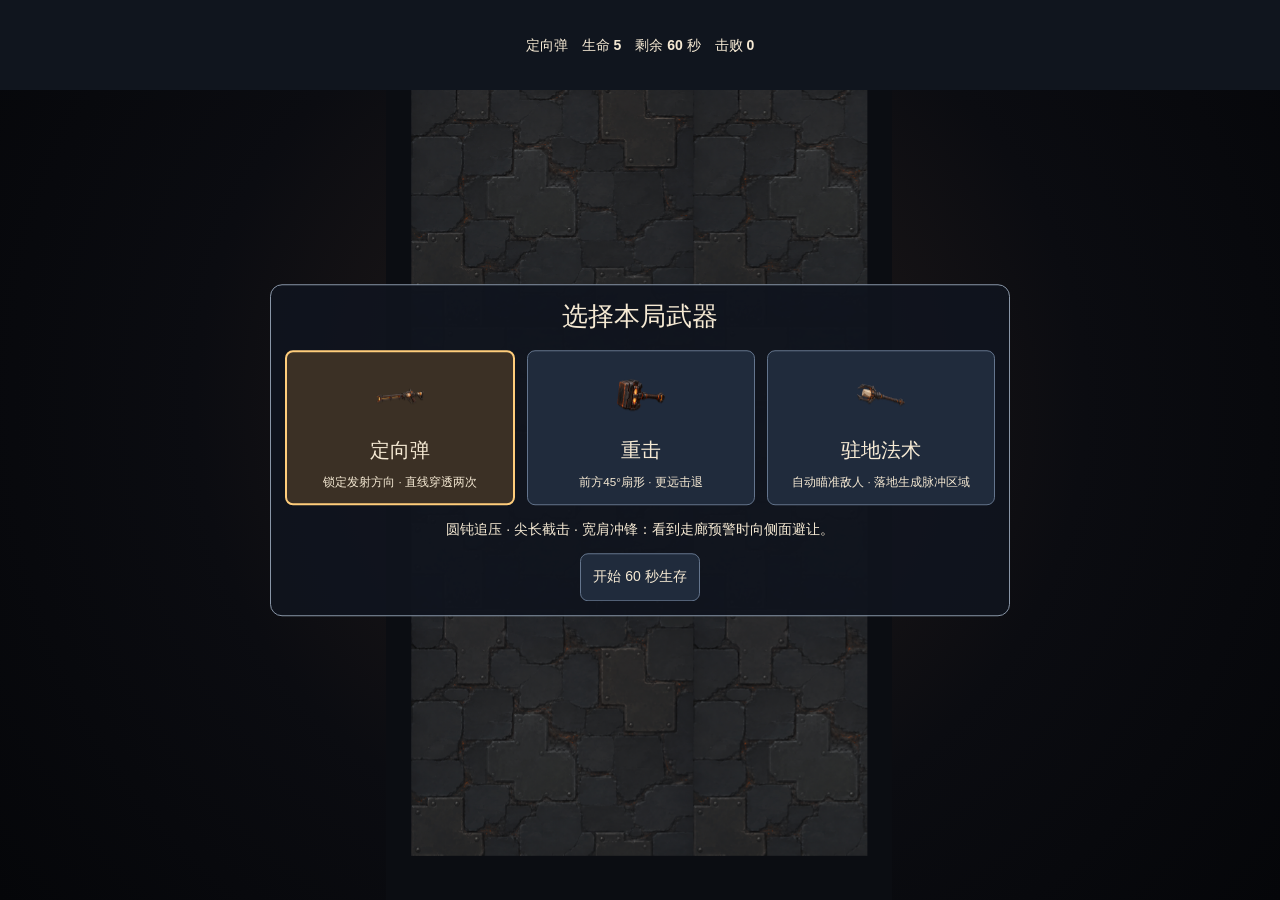
==== index.html @ f894506a "Publish snapshot dev-20260913-225417-011" ====
<!doctype html>
<html lang="zh-CN">
  <head>
    <meta charset="UTF-8" />
    <meta name="viewport" content="width=device-width, initial-scale=1.0, viewport-fit=cover" />
    <title>恶魔锻造炉</title>
    <script type="module" crossorigin src="./assets/index-Bvuli-i1.js"></script>
    <link rel="stylesheet" crossorigin href="./assets/index-CP-Qu5Fx.css">
  </head>
  <body>
    <main id="app-shell" aria-label="恶魔锻造炉">
      <div id="game-root"></div>
    </main>
  </body>
</html>
---- assets/index-CP-Qu5Fx.css ----
:root{color:#f6ead4;font-synthesis:none;background:#08090d;font-family:Inter,Microsoft YaHei,sans-serif}*{box-sizing:border-box}html,body{width:100%;height:100%;margin:0;overflow:hidden}body{background:radial-gradient(circle at 50% 45%,#251d1b 0%,#0b0c11 55%,#050609 100%)}#app-shell,#game-root{width:100%;height:100%;position:relative}#game-root canvas{display:block}html,body{overscroll-behavior:none}#app-shell{height:100dvh}:root{--safe-top:env(safe-area-inset-top,0px);--safe-right:env(safe-area-inset-right,0px);--safe-bottom:env(safe-area-inset-bottom,0px);--safe-left:env(safe-area-inset-left,0px)}.safe-area-probe{visibility:hidden;pointer-events:none;padding:var(--safe-top) var(--safe-right) var(--safe-bottom) var(--safe-left);position:fixed}#app-shell[data-game-layout=portrait]{-webkit-user-select:none;user-select:none;-webkit-touch-callout:none}#app-shell[data-game-layout=portrait] .diversity-top{top:var(--safe-top-px,0px);left:calc(50% + (var(--safe-left-px,0px) - var(--safe-right-px,0px)) / 2);width:calc(100% - var(--safe-left-px,0px) - var(--safe-right-px,0px));gap:8px;height:max(56px,min(10vh,96px));padding:8px 12px;transform:translate(-50%)}#app-shell[data-game-layout=portrait] .diversity-equipped,#app-shell[data-game-layout=portrait] .diversity-top>small{display:none}#app-shell[data-game-layout=portrait] .diversity-stats{text-align:center;font-size:14px;line-height:1.6}#app-shell[data-game-layout=portrait] .diversity-panel{width:calc(100% - var(--safe-left-px,0px) - var(--safe-right-px,0px) - 24px);left:calc(50% + (var(--safe-left-px,0px) - var(--safe-right-px,0px)) / 2);max-width:740px;max-height:calc(100dvh - var(--safe-top-px,0px) - var(--safe-bottom-px,0px) - 24px);top:calc(50% + (var(--safe-top-px,0px) - var(--safe-bottom-px,0px)) / 2);overscroll-behavior:contain;touch-action:pan-y;padding:14px}#app-shell[data-game-layout=portrait] .diversity-hud button{touch-action:manipulation;min-height:48px}.joystick-surface{z-index:9;pointer-events:none;position:fixed;inset:0}.joystick-surface[data-input-enabled=true][data-layout-ready=true]{pointer-events:auto;touch-action:none}.dynamic-joystick{z-index:9;pointer-events:none;place-items:center;display:grid;position:fixed}.dynamic-joystick[hidden]{display:none}.joystick-pad{background:#101823d9;border:2px solid #8a9fb7;border-radius:50%;position:absolute;inset:0}.joystick-surface[data-state=ACTIVE] .joystick-pad{border-color:#ffcd7b}.joystick-thumb{pointer-events:none;background:#d7e4f0b3;border:2px solid #edf7ff;border-radius:50%;width:54%;height:54%;display:block}@media (width<=520px) and (orientation:portrait){#app-shell[data-game-layout=portrait] .diversity-cards{flex-direction:column;gap:8px;margin:10px 0}#app-shell[data-game-layout=portrait] .diversity-card{text-align:left;grid-template-columns:40px 1fr;align-items:center;gap:4px 8px;padding:9px}#app-shell[data-game-layout=portrait] .diversity-card>span,#app-shell[data-game-layout=portrait] .diversity-card>img{grid-area:1/1/3;width:40px;height:40px}#app-shell[data-game-layout=portrait] .diversity-card b{grid-column:2;font-size:17px}#app-shell[data-game-layout=portrait] .diversity-card small{grid-column:2}#app-shell[data-game-layout=portrait] .diversity-status{margin-bottom:8px;font-size:20px}}.exam-hud{z-index:10;pointer-events:none;color:#f9edda;text-shadow:0 2px 5px #000;position:fixed;inset:0}.hud-top{-webkit-backdrop-filter:blur(8px);backdrop-filter:blur(8px);background:#0c0d12d1;border:1px solid #e7ae5c73;border-radius:12px;justify-content:space-between;align-items:center;gap:24px;min-width:min(720px,100vw - 32px);padding:7px 18px;display:flex;position:absolute;top:8px;left:50%;transform:translate(-50%)}.hud-chip{gap:3px;min-width:86px;display:grid}.hud-label{color:#c8a97b;letter-spacing:.16em;font-size:11px}.hud-value{font-size:20px;font-weight:800}.hud-center{background:#08090dbd;border:1px solid #f4bd664d;border-radius:16px;place-items:center;gap:9px;width:min(520px,100vw - 40px);padding:22px;display:grid;position:absolute;bottom:58px;left:50%;transform:translate(-50%)}.hud-center[data-running=true]{display:none}.hud-status{color:#ffc56e;letter-spacing:.08em;font-size:clamp(24px,4vw,42px);font-weight:900}.hud-action{color:#dfd1be;font-size:15px}.hud-foot{color:#b9aa98;letter-spacing:.05em;font-size:12px;position:absolute;top:27px;left:18px}.pressure-hud{z-index:10;pointer-events:none;color:#f6ead4;position:fixed;inset:0}.pressure-title{font-size:24px;font-weight:900;position:absolute;top:18px;left:50%;transform:translate(-50%)}#app-shell[data-pressure-slice=s3-2] .pressure-title{color:#ffcf66}.pressure-instruction{background:#080a10c7;border-radius:10px;padding:8px 14px;position:absolute;bottom:18px;left:50%;transform:translate(-50%)}.pressure-debug{background:#080a10d9;border:1px solid #6ce5a2;gap:6px;padding:10px;font-size:12px;display:grid;position:absolute;top:62px;right:18px}.pressure-hud[data-debug=false] .pressure-debug{display:none}.a2-trial-panel{z-index:12;color:#d1d9df;background:#090e14eb;border:1px solid #53616e;border-radius:10px;gap:8px;max-width:min(340px,100vw - 40px);padding:14px;font-size:12px;display:grid;position:fixed;top:62px;left:20px}.a2-trial-panel strong{color:#b9e8ee;font-size:16px}.a2-trial-actions{flex-wrap:wrap;gap:6px;display:flex}.a2-trial-actions button,.a2-trial-actions a{color:#eef0ed;font:inherit;cursor:pointer;background:#202a35;border:1px solid #53616e;border-radius:5px;padding:6px 8px;text-decoration:none}.a2-trial-actions button[aria-pressed=true]{color:#c4f4f8;background:#21444d;border-color:#8bd4df}.a2-trial-actions :focus-visible{outline-offset:2px;outline:2px solid #ffc56e}.a2-weapon-reference{border-top:1px solid #36404a;align-items:center;gap:10px;padding-top:6px;display:flex}.a2-weapon-reference small{color:#b2a48e}.a2-trial-fallback{z-index:12;color:#ffd395;background:#302315;border-radius:8px;padding:12px;position:fixed;top:64px;left:20px}@media (width<=720px){.a2-trial-panel{padding:8px;font-size:11px;top:52px;left:8px}.a2-weapon-reference{display:none}}
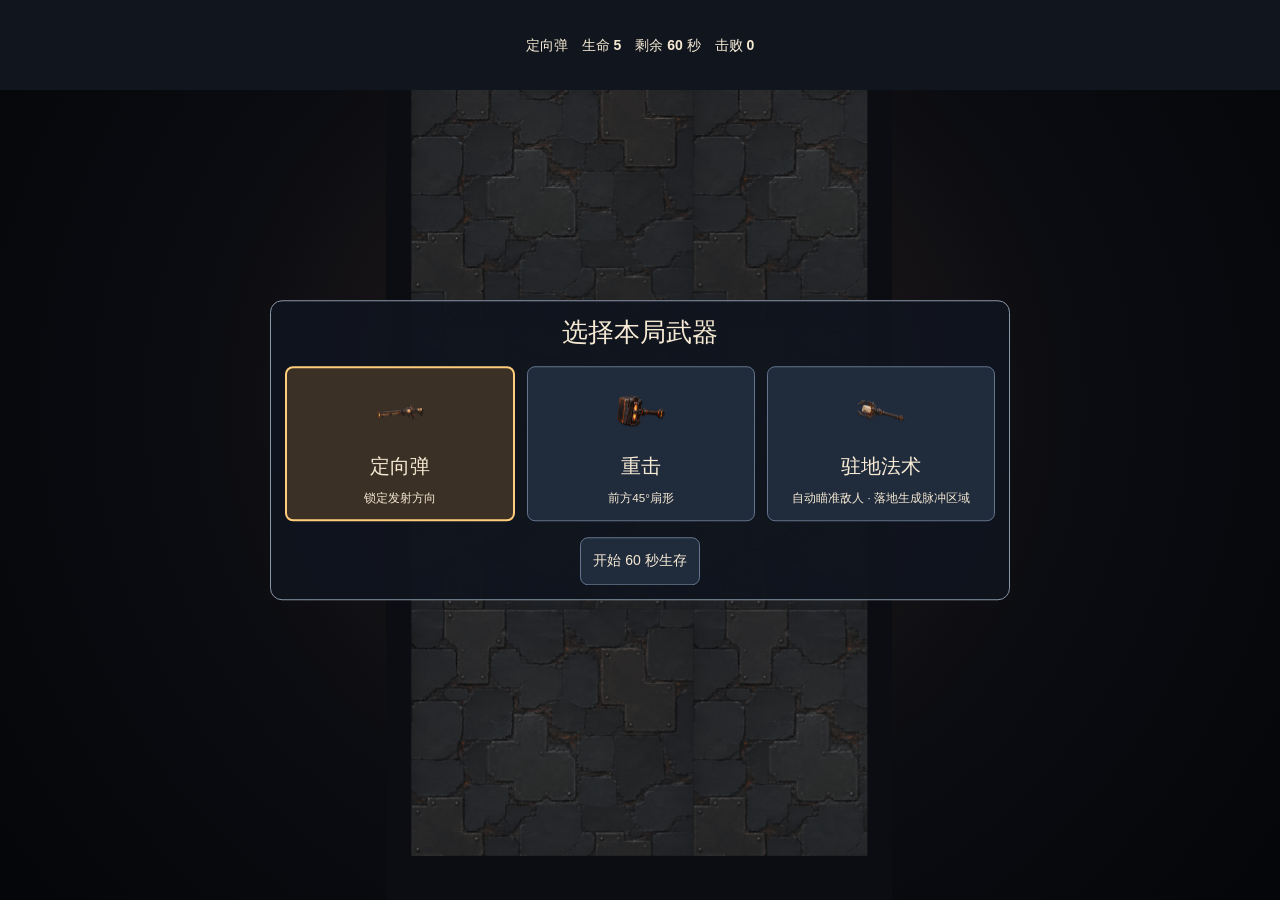
==== commit 764fa4df: "Publish snapshot dev-20260914-120658-793" ====
--- a/index.html
+++ b/index.html
@@ -4,12 +4,24 @@
     <meta charset="UTF-8" />
     <meta name="viewport" content="width=device-width, initial-scale=1.0, viewport-fit=cover" />
     <title>恶魔锻造炉</title>
-    <script type="module" crossorigin src="./assets/index-Bvuli-i1.js"></script>
+    <style>
+      html,body { margin:0; background:#0b0d12; color:#ffcf81; }
+      #boot-notice { position:fixed; inset:0; z-index:100; display:grid; place-content:center; gap:16px; text-align:center; background:#0b0d12; font:16px sans-serif; }
+      #boot-notice[hidden] { display:none; }
+      #boot-notice button { padding:12px; font:inherit; cursor:pointer; }
+    </style>
+    <script type="module" crossorigin src="./assets/index-DKPkmWWa.js"></script>
     <link rel="stylesheet" crossorigin href="./assets/index-CP-Qu5Fx.css">
   </head>
   <body>
     <main id="app-shell" aria-label="恶魔锻造炉">
       <div id="game-root"></div>
+      <section id="boot-notice" role="status" aria-live="polite">
+        <strong>恶魔锻造炉</strong>
+        <span>正在下载启动程序，首次打开可能稍慢…</span>
+        <button type="button" onclick="location.reload()">重新加载</button>
+      </section>
+      <noscript>请启用 JavaScript 后重新打开游戏。</noscript>
     </main>
   </body>
 </html>
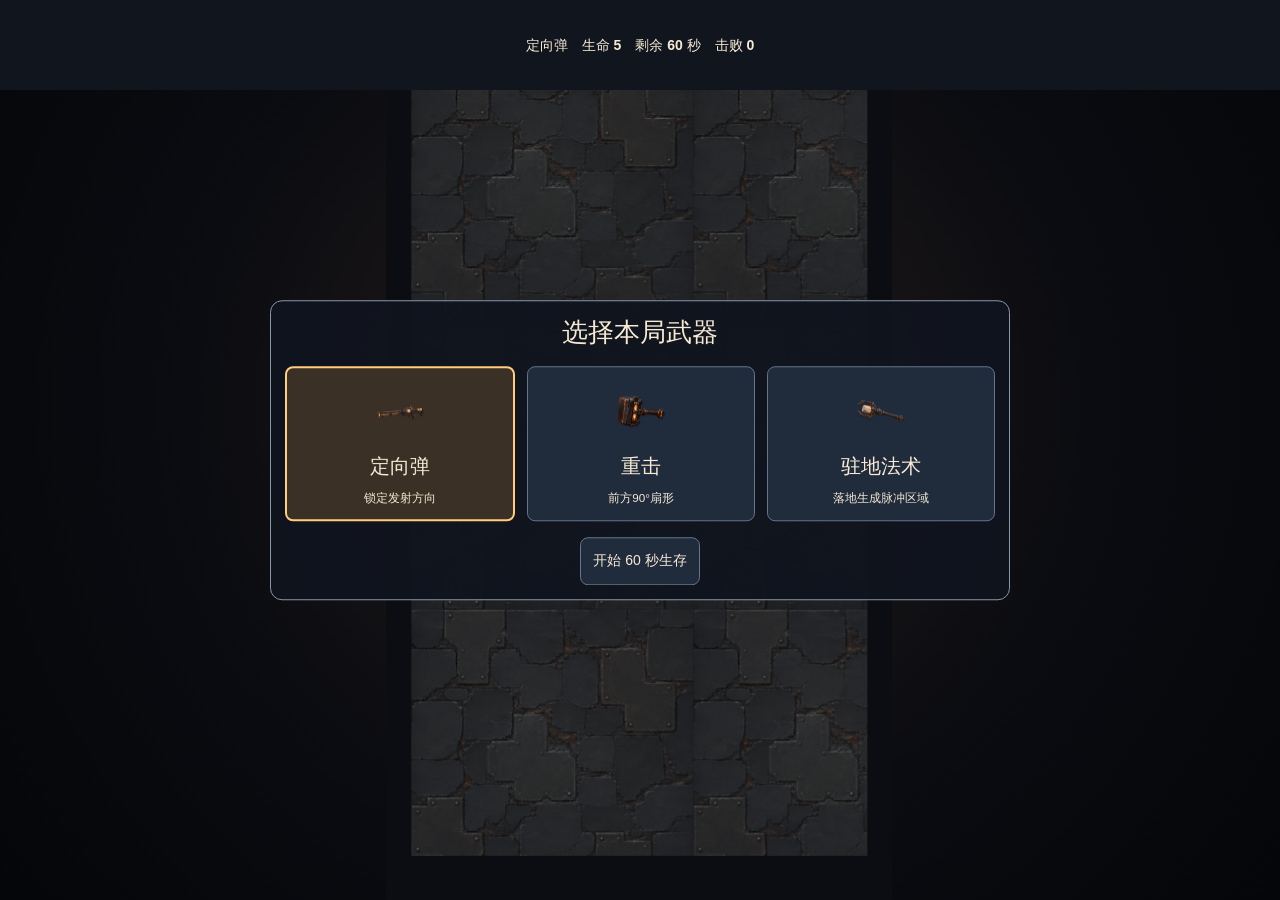
==== commit 9d174992: "Publish snapshot dev-20260914-150639-582" ====
--- a/index.html
+++ b/index.html
@@ -10,7 +10,7 @@
       #boot-notice[hidden] { display:none; }
       #boot-notice button { padding:12px; font:inherit; cursor:pointer; }
     </style>
-    <script type="module" crossorigin src="./assets/index-DKPkmWWa.js"></script>
+    <script type="module" crossorigin src="./assets/index-BbfDkiCK.js"></script>
     <link rel="stylesheet" crossorigin href="./assets/index-CP-Qu5Fx.css">
   </head>
   <body>
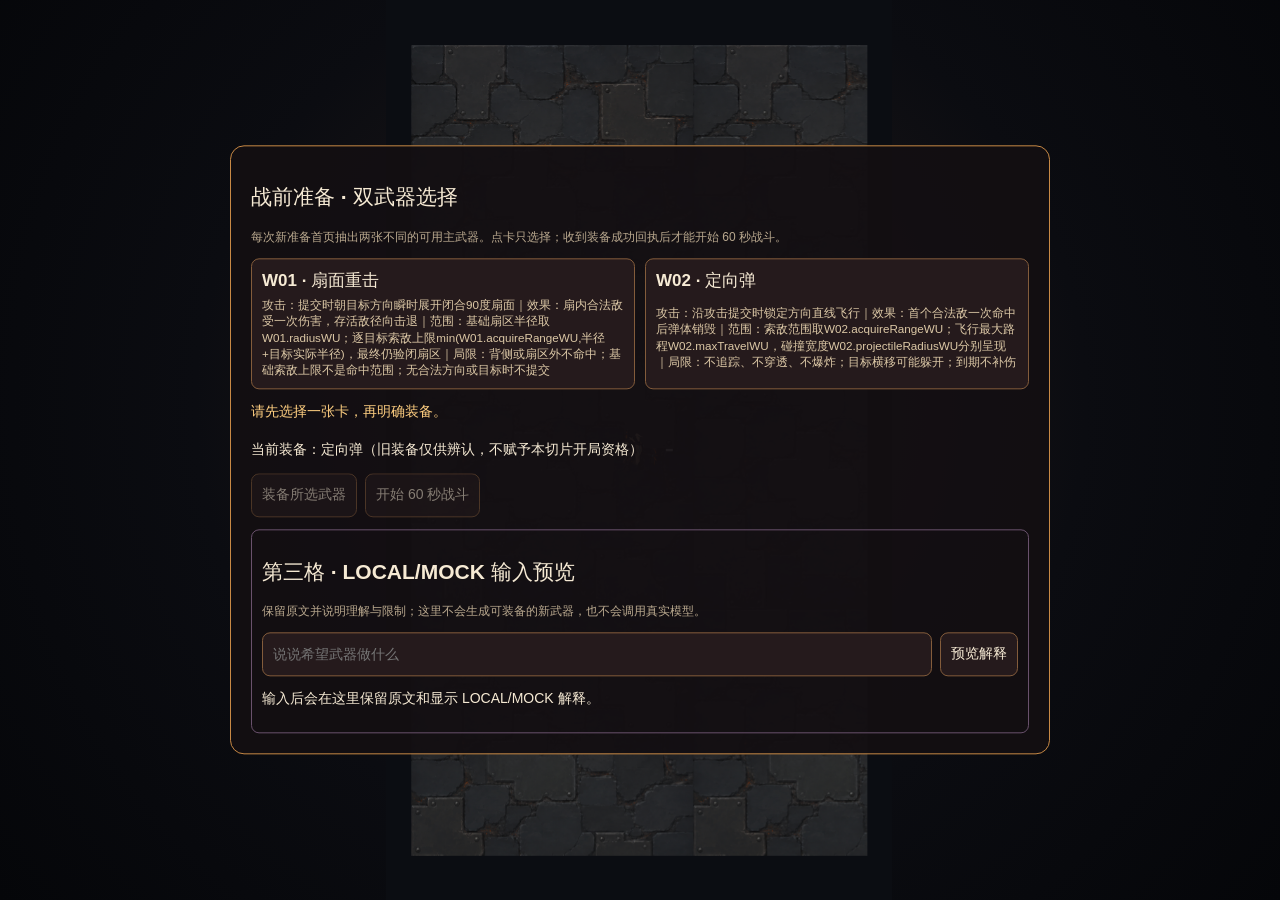
==== commit 7cab09ee: "Publish R07-R8 two-card trial A site" ====
--- a/index.html
+++ b/index.html
@@ -10,7 +10,7 @@
       #boot-notice[hidden] { display:none; }
       #boot-notice button { padding:12px; font:inherit; cursor:pointer; }
     </style>
-    <script type="module" crossorigin src="./assets/index-BbfDkiCK.js"></script>
+    <script type="module" crossorigin src="./assets/index-TL3aK7iD.js"></script>
     <link rel="stylesheet" crossorigin href="./assets/index-CP-Qu5Fx.css">
   </head>
   <body>
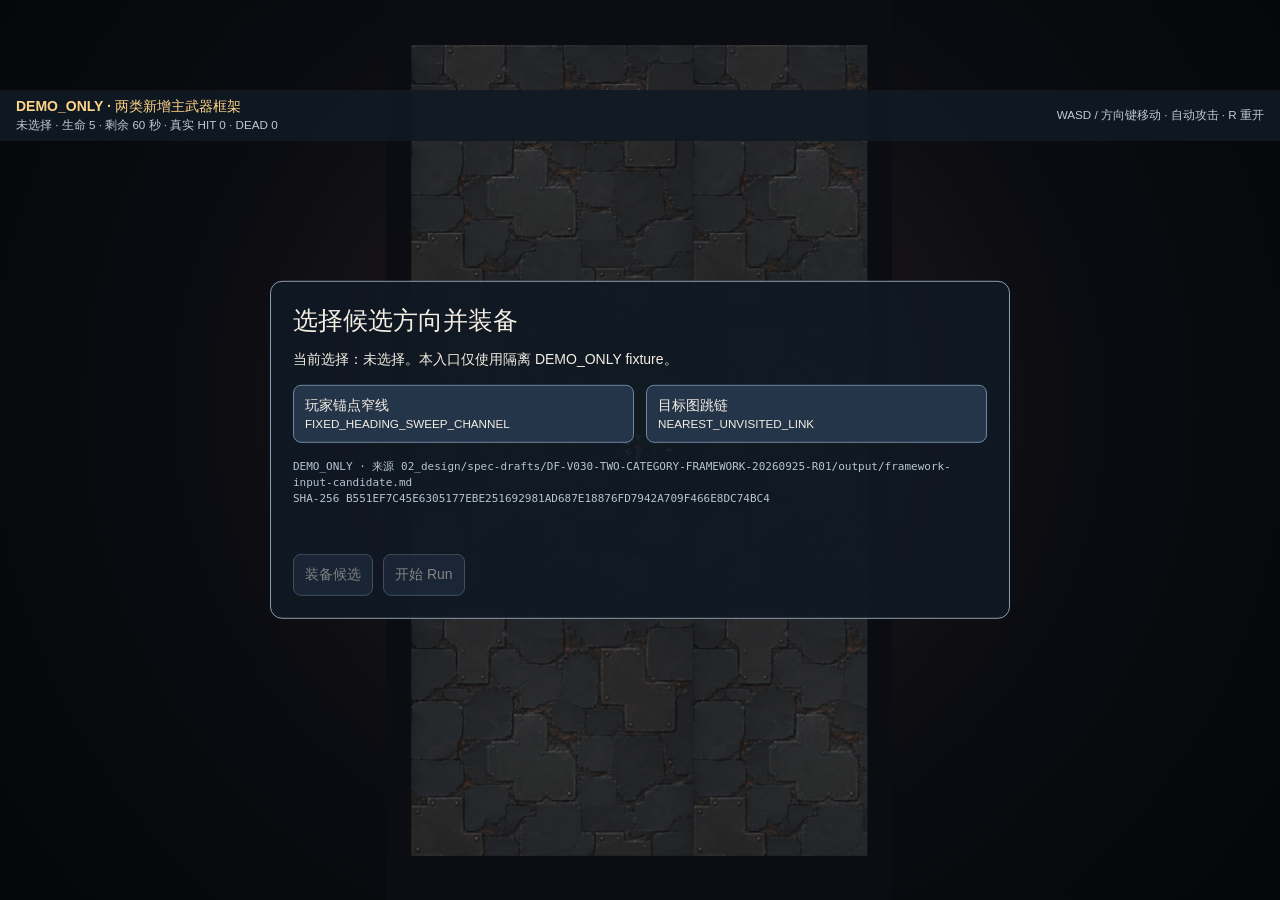
==== commit 400c136d: "Publish snapshot dev-20260925-230733-408" ====
--- a/index.html
+++ b/index.html
@@ -10,9 +10,11 @@
       #boot-notice[hidden] { display:none; }
       #boot-notice button { padding:12px; font:inherit; cursor:pointer; }
     </style>
-    <script type="module" crossorigin src="./assets/index-TL3aK7iD.js"></script>
+    <script type="module" crossorigin src="./assets/index-Cn4WMFUM.js"></script>
     <link rel="stylesheet" crossorigin href="./assets/index-CP-Qu5Fx.css">
-  </head>
+  <meta name="df-candidate-scope" content="DEMO_ONLY">
+<meta name="df-candidate-source-sha256" content="B551EF7C45E6305177EBE251692981AD687E18876FD7942A709F466E8DC74BC4">
+</head>
   <body>
     <main id="app-shell" aria-label="恶魔锻造炉">
       <div id="game-root"></div>
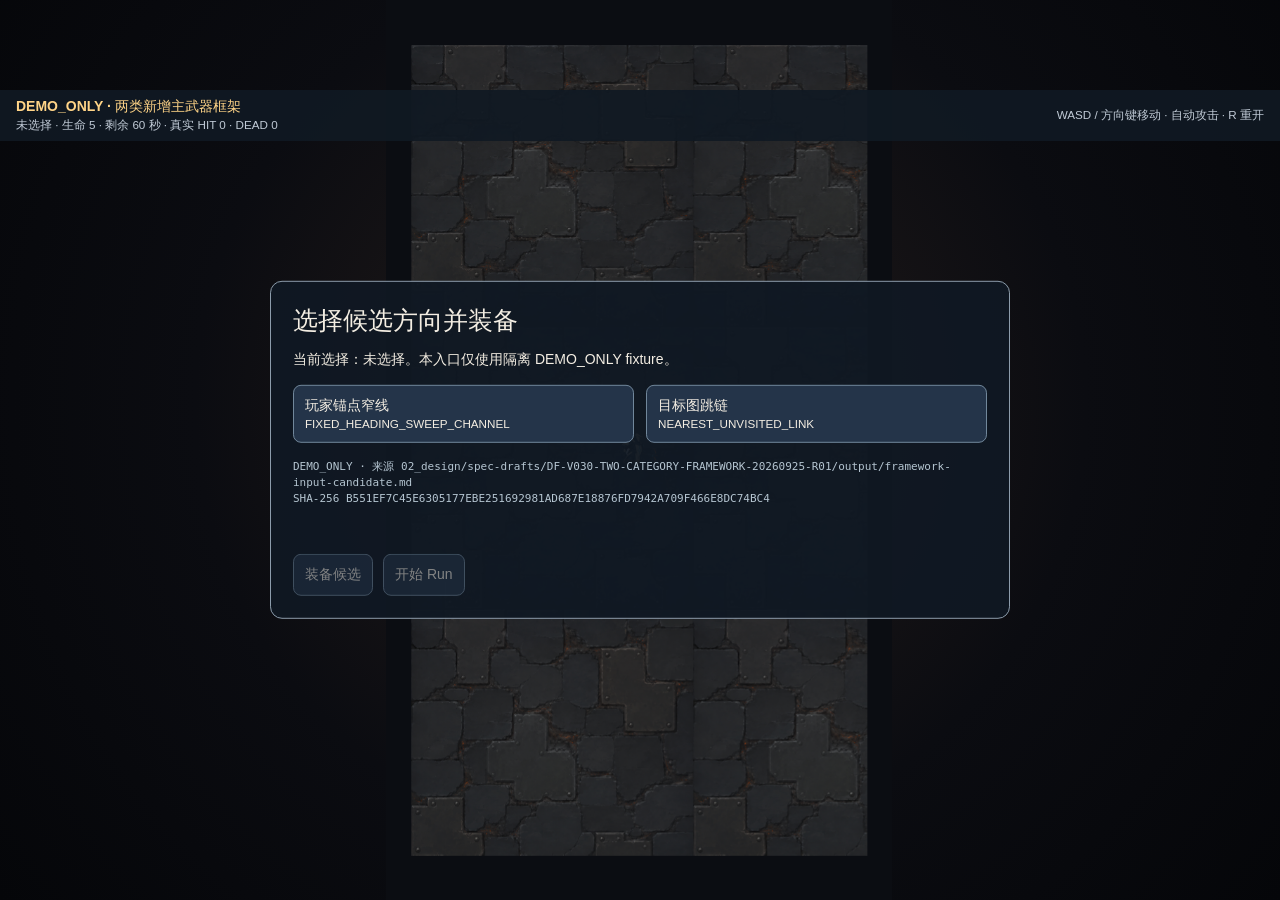
==== commit 3cd677c3: "Publish snapshot dev-20260928-123803-620" ====
--- a/index.html
+++ b/index.html
@@ -10,7 +10,7 @@
       #boot-notice[hidden] { display:none; }
       #boot-notice button { padding:12px; font:inherit; cursor:pointer; }
     </style>
-    <script type="module" crossorigin src="./assets/index-Cn4WMFUM.js"></script>
+    <script type="module" crossorigin src="./assets/index-ETAf7ms9.js"></script>
     <link rel="stylesheet" crossorigin href="./assets/index-CP-Qu5Fx.css">
   <meta name="df-candidate-scope" content="DEMO_ONLY">
 <meta name="df-candidate-source-sha256" content="B551EF7C45E6305177EBE251692981AD687E18876FD7942A709F466E8DC74BC4">
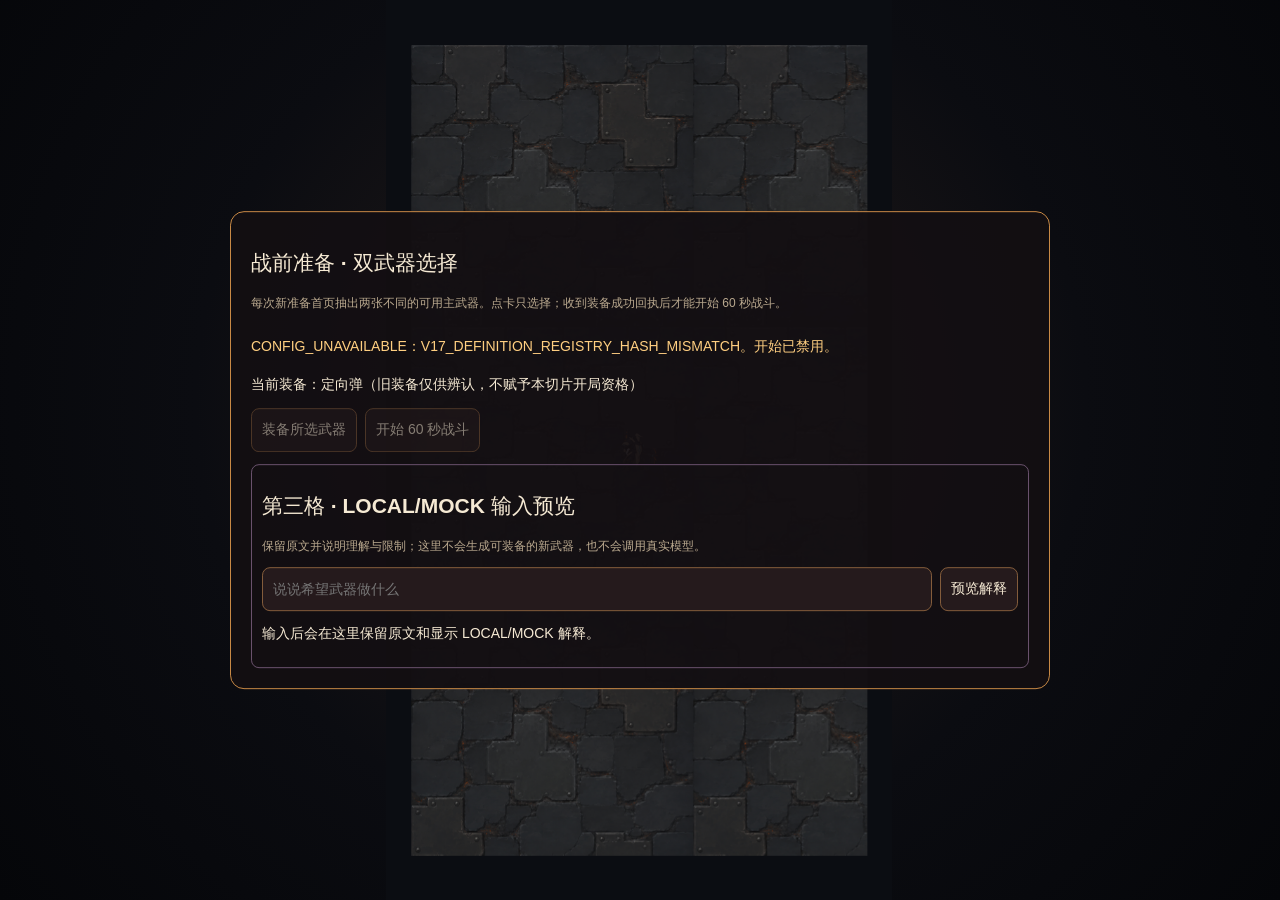
==== commit ba06c7f1: "Publish W01-W03 fixed replay trial candidate 03" ====
--- a/index.html
+++ b/index.html
@@ -10,11 +10,9 @@
       #boot-notice[hidden] { display:none; }
       #boot-notice button { padding:12px; font:inherit; cursor:pointer; }
     </style>
-    <script type="module" crossorigin src="./assets/index-ETAf7ms9.js"></script>
-    <link rel="stylesheet" crossorigin href="./assets/index-CP-Qu5Fx.css">
-  <meta name="df-candidate-scope" content="DEMO_ONLY">
-<meta name="df-candidate-source-sha256" content="B551EF7C45E6305177EBE251692981AD687E18876FD7942A709F466E8DC74BC4">
-</head>
+    <script type="module" crossorigin src="./assets/index.js"></script>
+    <link rel="stylesheet" crossorigin href="./assets/index.css">
+  </head>
   <body>
     <main id="app-shell" aria-label="恶魔锻造炉">
       <div id="game-root"></div>
--- a/assets/index.css
+++ b/assets/index.css
@@ -0,0 +1 @@
+:root{color:#f6ead4;font-synthesis:none;background:#08090d;font-family:Inter,Microsoft YaHei,sans-serif}*{box-sizing:border-box}html,body{width:100%;height:100%;margin:0;overflow:hidden}body{background:radial-gradient(circle at 50% 45%,#251d1b 0%,#0b0c11 55%,#050609 100%)}#app-shell,#game-root{width:100%;height:100%;position:relative}#game-root canvas{display:block}html,body{overscroll-behavior:none}#app-shell{height:100dvh}:root{--safe-top:env(safe-area-inset-top,0px);--safe-right:env(safe-area-inset-right,0px);--safe-bottom:env(safe-area-inset-bottom,0px);--safe-left:env(safe-area-inset-left,0px)}.safe-area-probe{visibility:hidden;pointer-events:none;padding:var(--safe-top) var(--safe-right) var(--safe-bottom) var(--safe-left);position:fixed}#app-shell[data-game-layout=portrait]{-webkit-user-select:none;user-select:none;-webkit-touch-callout:none}#app-shell[data-game-layout=portrait] .diversity-top{top:var(--safe-top-px,0px);left:calc(50% + (var(--safe-left-px,0px) - var(--safe-right-px,0px)) / 2);width:calc(100% - var(--safe-left-px,0px) - var(--safe-right-px,0px));gap:8px;height:max(56px,min(10vh,96px));padding:8px 12px;transform:translate(-50%)}#app-shell[data-game-layout=portrait] .diversity-equipped,#app-shell[data-game-layout=portrait] .diversity-top>small{display:none}#app-shell[data-game-layout=portrait] .diversity-stats{text-align:center;font-size:14px;line-height:1.6}#app-shell[data-game-layout=portrait] .diversity-panel{width:calc(100% - var(--safe-left-px,0px) - var(--safe-right-px,0px) - 24px);left:calc(50% + (var(--safe-left-px,0px) - var(--safe-right-px,0px)) / 2);max-width:740px;max-height:calc(100dvh - var(--safe-top-px,0px) - var(--safe-bottom-px,0px) - 24px);top:calc(50% + (var(--safe-top-px,0px) - var(--safe-bottom-px,0px)) / 2);overscroll-behavior:contain;touch-action:pan-y;padding:14px}#app-shell[data-game-layout=portrait] .diversity-hud button{touch-action:manipulation;min-height:48px}.joystick-surface{z-index:9;pointer-events:none;position:fixed;inset:0}.joystick-surface[data-input-enabled=true][data-layout-ready=true]{pointer-events:auto;touch-action:none}.dynamic-joystick{z-index:9;pointer-events:none;place-items:center;display:grid;position:fixed}.dynamic-joystick[hidden]{display:none}.joystick-pad{background:#101823d9;border:2px solid #8a9fb7;border-radius:50%;position:absolute;inset:0}.joystick-surface[data-state=ACTIVE] .joystick-pad{border-color:#ffcd7b}.joystick-thumb{pointer-events:none;background:#d7e4f0b3;border:2px solid #edf7ff;border-radius:50%;width:54%;height:54%;display:block}@media (width<=520px) and (orientation:portrait){#app-shell[data-game-layout=portrait] .diversity-cards{flex-direction:column;gap:8px;margin:10px 0}#app-shell[data-game-layout=portrait] .diversity-card{text-align:left;grid-template-columns:40px 1fr;align-items:center;gap:4px 8px;padding:9px}#app-shell[data-game-layout=portrait] .diversity-card>span,#app-shell[data-game-layout=portrait] .diversity-card>img{grid-area:1/1/3;width:40px;height:40px}#app-shell[data-game-layout=portrait] .diversity-card b{grid-column:2;font-size:17px}#app-shell[data-game-layout=portrait] .diversity-card small{grid-column:2}#app-shell[data-game-layout=portrait] .diversity-status{margin-bottom:8px;font-size:20px}}.exam-hud{z-index:10;pointer-events:none;color:#f9edda;text-shadow:0 2px 5px #000;position:fixed;inset:0}.hud-top{-webkit-backdrop-filter:blur(8px);backdrop-filter:blur(8px);background:#0c0d12d1;border:1px solid #e7ae5c73;border-radius:12px;justify-content:space-between;align-items:center;gap:24px;min-width:min(720px,100vw - 32px);padding:7px 18px;display:flex;position:absolute;top:8px;left:50%;transform:translate(-50%)}.hud-chip{gap:3px;min-width:86px;display:grid}.hud-label{color:#c8a97b;letter-spacing:.16em;font-size:11px}.hud-value{font-size:20px;font-weight:800}.hud-center{background:#08090dbd;border:1px solid #f4bd664d;border-radius:16px;place-items:center;gap:9px;width:min(520px,100vw - 40px);padding:22px;display:grid;position:absolute;bottom:58px;left:50%;transform:translate(-50%)}.hud-center[data-running=true]{display:none}.hud-status{color:#ffc56e;letter-spacing:.08em;font-size:clamp(24px,4vw,42px);font-weight:900}.hud-action{color:#dfd1be;font-size:15px}.hud-foot{color:#b9aa98;letter-spacing:.05em;font-size:12px;position:absolute;top:27px;left:18px}.pressure-hud{z-index:10;pointer-events:none;color:#f6ead4;position:fixed;inset:0}.pressure-title{font-size:24px;font-weight:900;position:absolute;top:18px;left:50%;transform:translate(-50%)}#app-shell[data-pressure-slice=s3-2] .pressure-title{color:#ffcf66}.pressure-instruction{background:#080a10c7;border-radius:10px;padding:8px 14px;position:absolute;bottom:18px;left:50%;transform:translate(-50%)}.pressure-debug{background:#080a10d9;border:1px solid #6ce5a2;gap:6px;padding:10px;font-size:12px;display:grid;position:absolute;top:62px;right:18px}.pressure-hud[data-debug=false] .pressure-debug{display:none}.a2-trial-panel{z-index:12;color:#d1d9df;background:#090e14eb;border:1px solid #53616e;border-radius:10px;gap:8px;max-width:min(340px,100vw - 40px);padding:14px;font-size:12px;display:grid;position:fixed;top:62px;left:20px}.a2-trial-panel strong{color:#b9e8ee;font-size:16px}.a2-trial-actions{flex-wrap:wrap;gap:6px;display:flex}.a2-trial-actions button,.a2-trial-actions a{color:#eef0ed;font:inherit;cursor:pointer;background:#202a35;border:1px solid #53616e;border-radius:5px;padding:6px 8px;text-decoration:none}.a2-trial-actions button[aria-pressed=true]{color:#c4f4f8;background:#21444d;border-color:#8bd4df}.a2-trial-actions :focus-visible{outline-offset:2px;outline:2px solid #ffc56e}.a2-weapon-reference{border-top:1px solid #36404a;align-items:center;gap:10px;padding-top:6px;display:flex}.a2-weapon-reference small{color:#b2a48e}.a2-trial-fallback{z-index:12;color:#ffd395;background:#302315;border-radius:8px;padding:12px;position:fixed;top:64px;left:20px}@media (width<=720px){.a2-trial-panel{padding:8px;font-size:11px;top:52px;left:8px}.a2-weapon-reference{display:none}}
